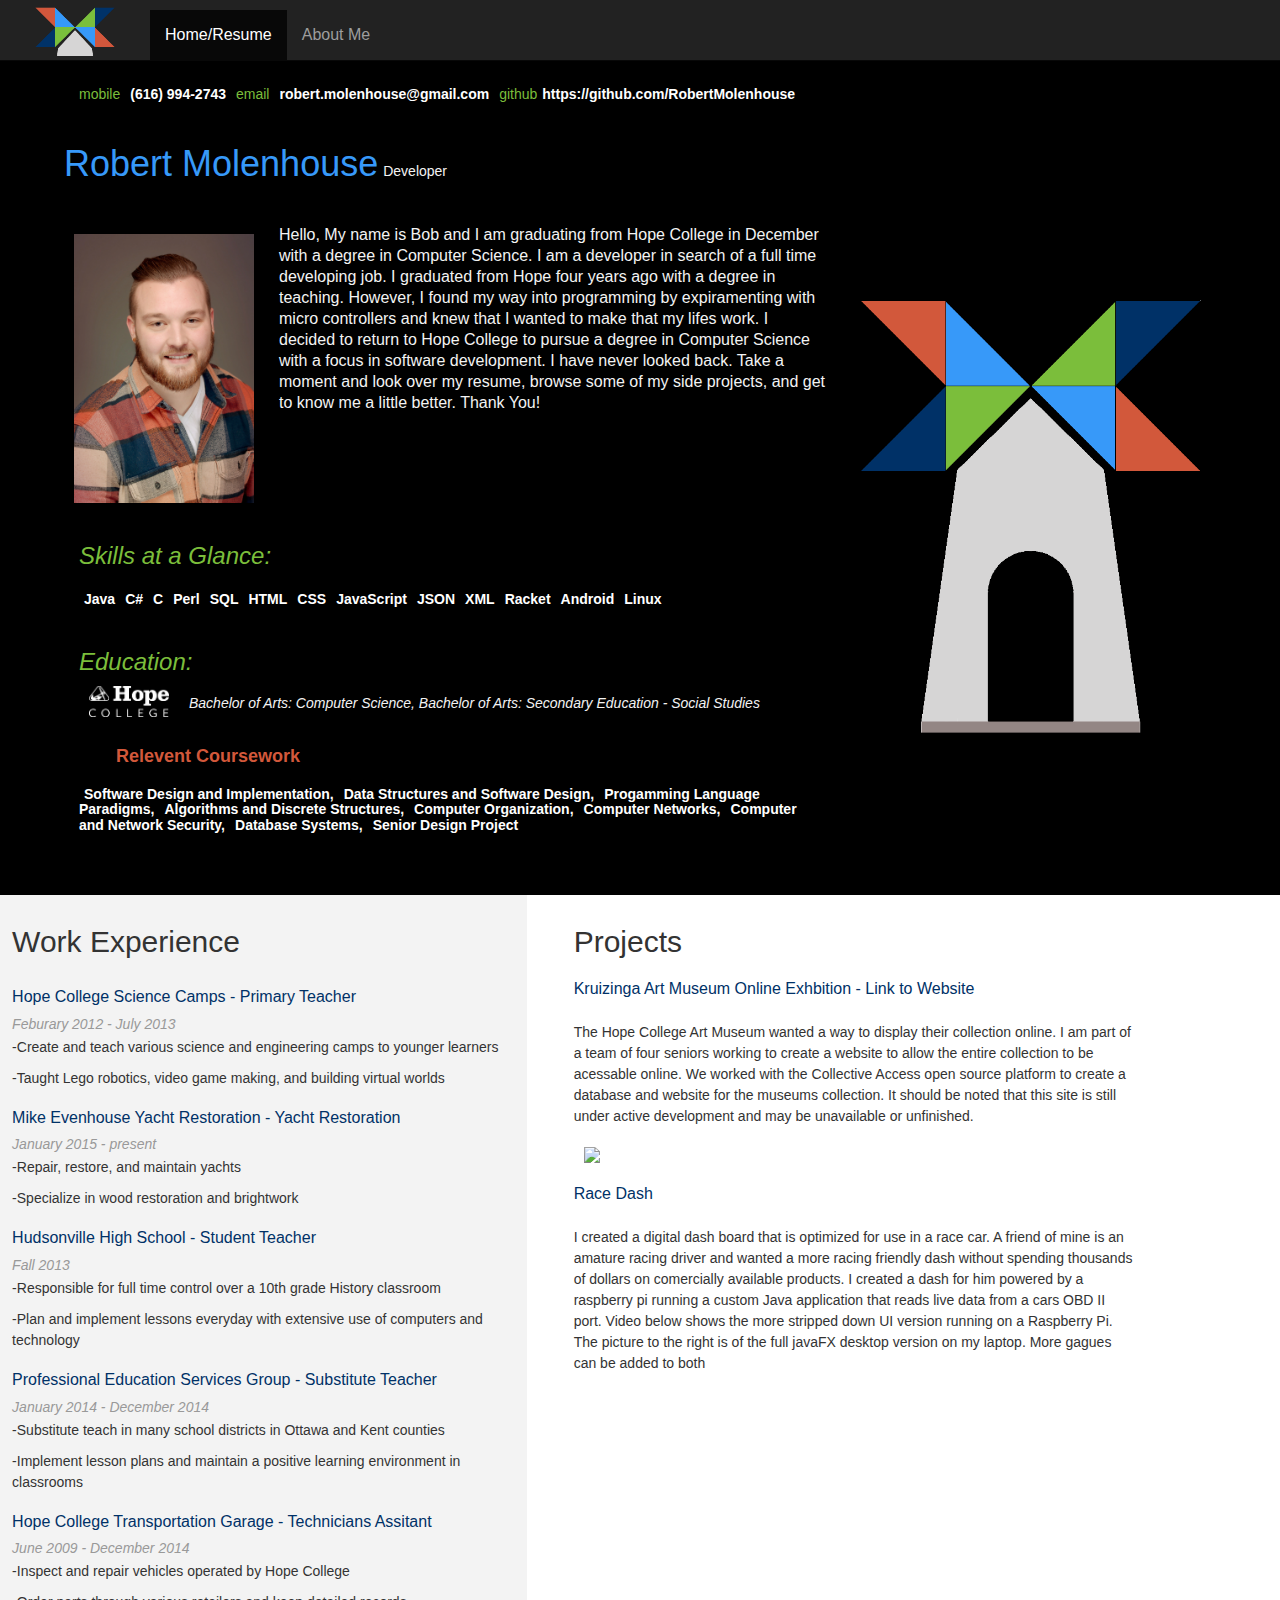
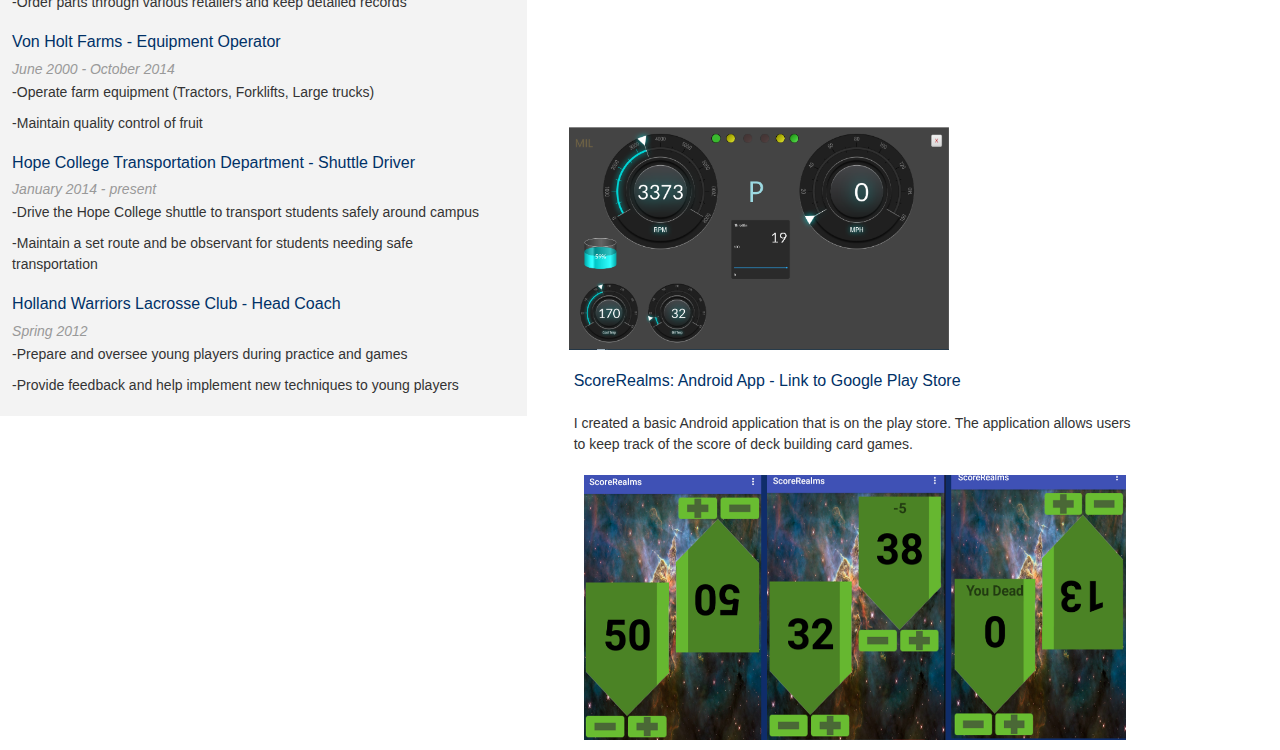
==== index.html @ 26c2ad03 "going live.  Want to get feedback from some people, but I think it's close" ====
<!DOCTYPE html>
<html>
<head>
  <meta charset="utf-8">
  <title>Resume</title>
  <link href="css/style.css" rel="stylesheet">
  <link rel="stylesheet" href="https://maxcdn.bootstrapcdn.com/bootstrap/3.3.7/css/bootstrap.min.css">
  <script src="https://ajax.googleapis.com/ajax/libs/jquery/3.2.0/jquery.min.js"></script>
  <script src="https://maxcdn.bootstrapcdn.com/bootstrap/3.3.7/js/bootstrap.min.js"></script>


  <meta name="viewport" content="width=device-width,initial-scale=1">
</head>
<body>
  <div id="main">
    <nav class="navbar navbar-inverse navbar-fixed-top">
      <div class="container-fluid" id="nav-bar">
          <div class="navbar-header" id="nav-bar">
              <a class="navbar-brand" id="nav-bar" href="index.html"><img
                src="images/bmd_logo_top.png" id="nav-logo"></a>
          </div>
          <ul class="nav navbar-nav">
            <li class="active"><a href="index.html">Home/Resume</a></li>
            <li><a href="about.html">About Me</a></li>
          </ul>
          </div>
      </nav>
    <div id="header" class="center-content clear-fix">
       
      <ul id="topContacts" class="flex-box"></ul><br>
    </div>
    <div style="clear: both;"></div>
    
    <!-- put work exp and projects next to eachother -->
    <div id="work_proj" class="row">
      <div id="workExperience" class="gray" class="col-sm-6">
       <h2>Work Experience</h2>
      </div>
      <div id="projects" class="col-sm-6">
        <h2>Projects</h2>
     </div>
    </div>
  </div>
  <script src="js/jQuery.js"></script>

  <!-- More on helper.js in the class -->
  <script src="js/helper.js"></script>
  <script src="js/json.js"></script>
  <script src="js/resumeBuilder.js"></script>
  
</body>
</html>
---- css/style.css ----
/*
  Colors
green: #7BBE3B
light blue: #3799F9
navy: #003167
rust: #D2583B
light grey: #D6D5D5
Base: #938684
*/

body {
  padding-top: 3em;
}
div,
ul,
li,
p,
h1,
h2,
h3,
h4,
h5,
h6 {
  padding: 0;
  margin: 0;
  font-family: "Roboto", sans-serif;
}

#nav-bar{
  height: 50px;
}
#name{
  color : #3799F9;
}
.clear-fix {
  overflow: auto;
}

#coursework_h5{
  font-weight: bold;
  font-style: normal;
  font-size: 18px;
  color: #D2583B;
}
.education-entry,
.work-entry,
.project-entry {
  padding: 0 5%;
}

#education-entry{
  color: #7BBE3B;
}

#github_link{
  color: #ffffff;
  font-size: 14px; 
  font-weight: bold;
  display: inline;
}

.school_pic{
  width: 100px;
  height: auto;
}


#workExperience{
  float: left;
}

#projects{
  float: left;
}

h1 {
  font-size: 40px;
  color: #D2583B;
  line-height: 48px;
  display: inline;
}

h2 {
  font-weight: bold;
  font-size: 24px;
  color: #938684;
  line-height: 29px;
  padding: 10px;
}

h3 {
  font-style: italic;
  font-size: 20px;
  color: #000;
  line-height: 22px;
}

h4 {
  font-weight: bold;
  font-size: 14px;
  color: #4a4a4a;
  line-height: 17px;
}

#work_title{
  font-size: 16px;
  color : #003167;
  padding-left: 0px;
  padding-bottom: 0px;
}

#project_title{
  font-size: 16px;
  color : #003167;
  padding-left: 0px;
  padding-bottom: 0px;
}

h2,
h3,
h4,
h5 {
  padding: 10px 5%;

}

#courses{
  font-size: 14px;
  font-style: normal;
  font-weight: normal;
}

#topContacts{
  display: inline-block;
}
.date-text {
  font-style: italic;
  font-size: 14px;
  color: #999;
  line-height: 16px;
  float: left;
}

.location-text {
  font-style: italic;
  font-size: 14px;
  color: #999;
  line-height: 16px;
  float: right;

}

p {
  font-size: 14px;
  color: #333;
  line-height: 21px;
}

a {
  color: #1199c3;
  text-decoration: none;
  font-size: 16px;
  margin-top: 10px;
  display: block;
}

.welcome-message {
  font-style: italic;
  font-size: 18px;
  color: #f3f3f3;
  line-height: 28px;
  text-shadow: -1px 0 #4a4a4a, 0 1px #4a4a4a, 1px 0 #4a4a4a, 0 -1px #4a4a4a;
}

#skills-h3 {
  color: #7BBE3B;
}

.orange {
  background-color: #7BBE3B;
}

.orange-text {
  color: #7BBE3B;
}

.white-text {
  font-weight: bold;
  color: #fff;
}

.gray {
  background-color: #f3f3f3;
  padding-bottom: 10px;
  clear: both;
}

.dark-gray {
  background-color: #4a4a4a;
}

/* TODO: Replace with image later */

#skills {
  display: inline;
}

.flex-box {
  display: -webkit-flex;
  display: flex;
  flex-direction: row;
  flex-wrap: wrap;
  justify-content: space-around;
  padding: 10px;
}

.flex-column {
  display: flex;
  flex-direction: column;
  flex-wrap: nowrap;
  padding: 10px;
}

.center-content {
  padding: 2.5% 5%;
}

ul {
  list-style-type: none;
}

li{
  display : inline;
}

.logo_img{
  width: 100px;
}
.biopic {
  float: left;
  padding: 10px;
  width: 200px;
  display: none;
}

#nav-logo{
  max-width: 120px;
  padding-top: 0px;
  position: relative;
  top: -25px;
}

#race-dash{
  display: inline;
  max-width: 400px;
  vertical-align: center;
}
img {
  padding: 10px;
}

span {
  color: #f3f3f3;
  padding: 5px;
}

.degree{
  font-size: 14px;
}

#lets-connect {
  text-align: center;
}

#hr_header{
  border: 0px solid #000000;
}

#header {
  background-color: #000000;
  background-image: none;
  background-repeat: no-repeat;
  background-size: 500px;
  background-position: right top;
}

#welcome-message {
  color: #f3f3f3;
  font-size: 16px;
}


/* Media queries to handle various device widths */

@media only screen and (max-width:640px){
  #lets-connect {
    margin-top: 10%;
  }
  .biopic {
    width: 100px;
    display: block;
  }
  #header{
    background-image: none;
  }
}

@media only screen and (max-width: 1099px) {
  body{
    padding-top: 160px;
  }
  #lets-connect {
    margin-top: 10%;
  }
  .biopic {
    width: 150px;
    display: block;
  }
  #header{
    background-image: none;
  }
  
  
}

@media only screen and (min-width: 1100px) {
  #skills-h3,
  .biopic {
    display: block;
  }
  #header{
    background-image: url("bmd_logo2.png");
    background-position-y: bottom;
  }
}

/* css for the about page, TODO move to own file sometime */
#about-img{
  display: block;
}

.vcenter{
  display: inline-block;
  vertical-align: middle;
  padding: 1em;
}

#about-row{
  background: #afafaf;
}

#about-courses{
  background: #777777;
}
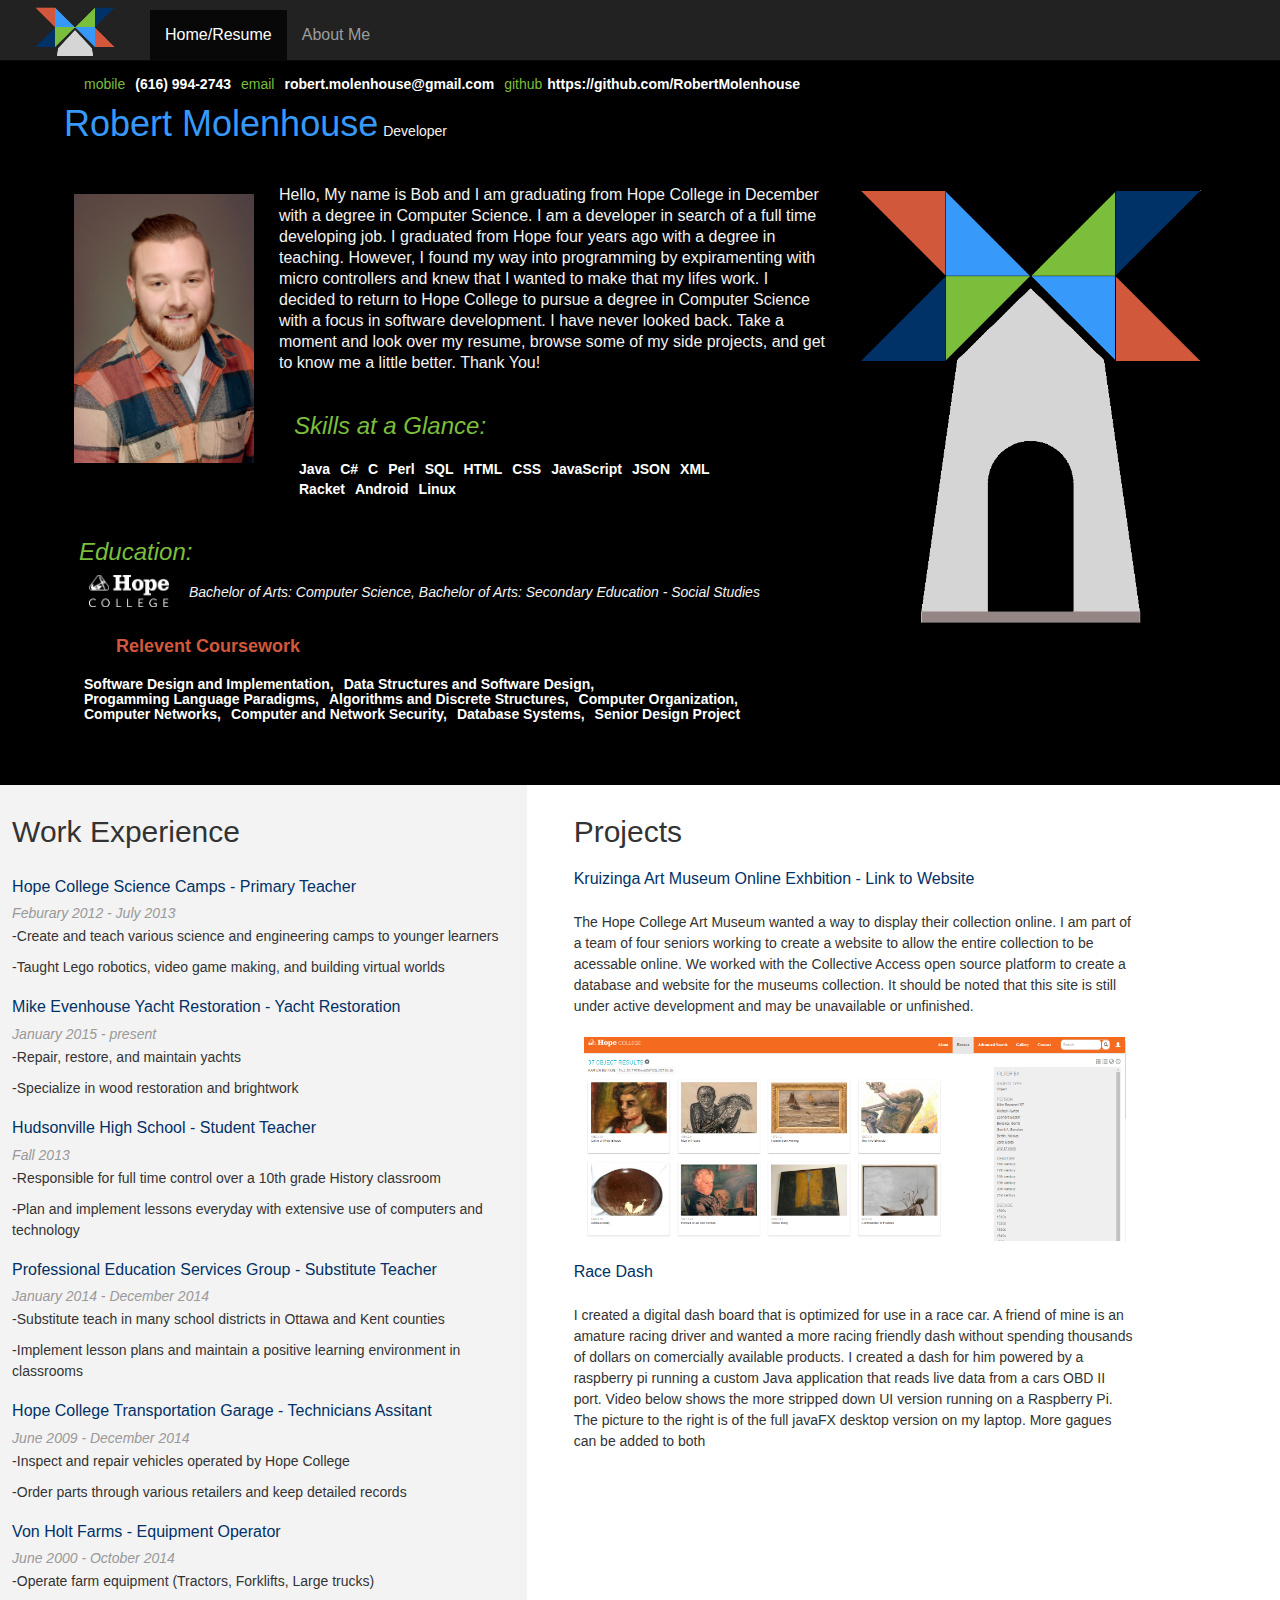
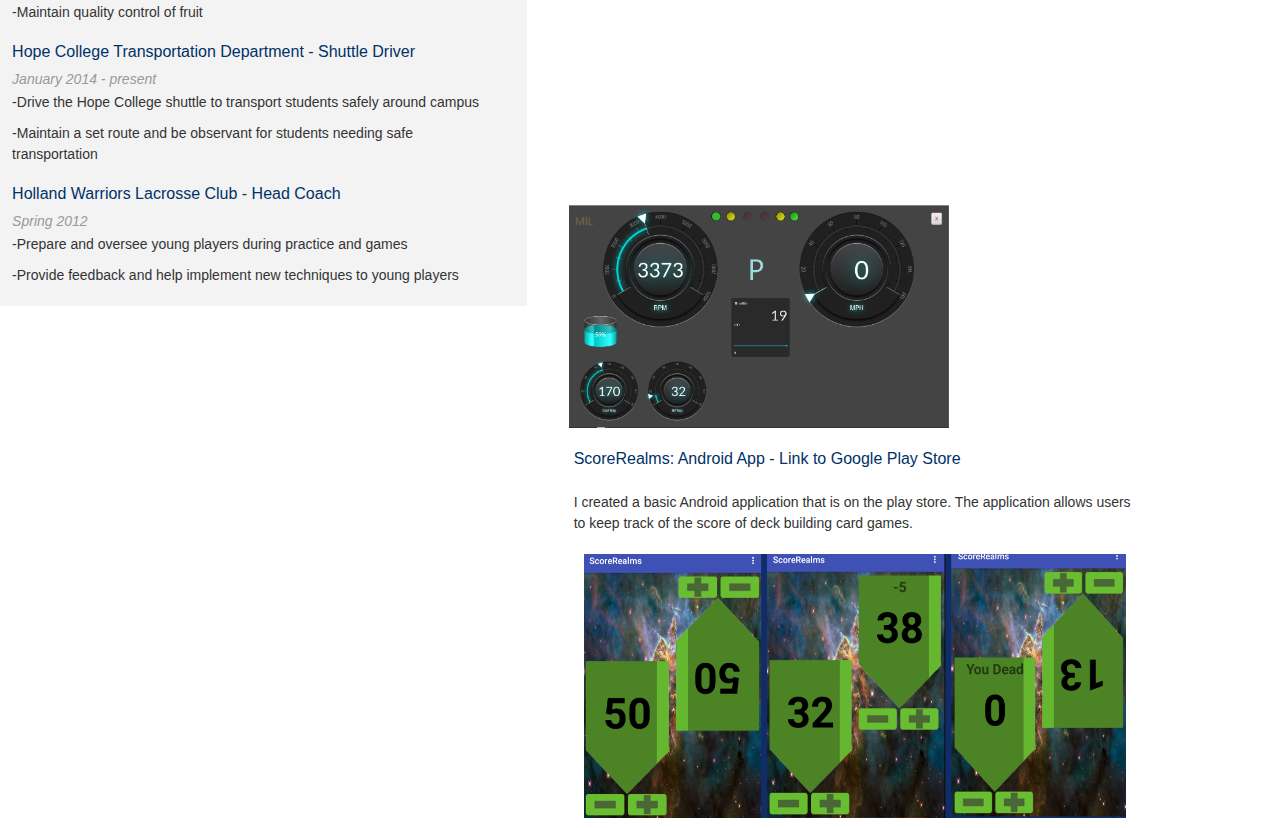
==== commit 1e435691: "changes KAM link to a more complete page on the site, fixed the styleing issues with skills and cont" ====
--- a/index.html
+++ b/index.html
@@ -27,7 +27,7 @@
       </nav>
     <div id="header" class="center-content clear-fix">
        
-      <ul id="topContacts" class="flex-box"></ul><br>
+      <ul id="topContacts" class="col-sm-12"></ul>
     </div>
     <div style="clear: both;"></div>
     
--- a/css/style.css
+++ b/css/style.css
@@ -36,6 +36,10 @@
   overflow: auto;
 }
 
+#skills-div{
+  display: inline-block;
+}
+
 #coursework_h5{
   font-weight: bold;
   font-style: normal;
@@ -131,7 +135,7 @@
 }
 
 #topContacts{
-  display: inline-block;
+  list-style: none;
 }
 .date-text {
   font-style: italic;
@@ -202,7 +206,7 @@
 /* TODO: Replace with image later */
 
 #skills {
-  display: inline;
+  float: left;
 }
 
 .flex-box {
@@ -226,11 +230,13 @@
 }
 
 ul {
-  list-style-type: none;
+  list-style: none;
+  
 }
 
 li{
-  display : inline;
+  position: relative;
+  display: inline-table;
 }
 
 .logo_img{
@@ -319,12 +325,14 @@
   #header{
     background-image: none;
   }
+  #dash-vid{
+    max-width: 150px;
+  }
   
   
 }
 
 @media only screen and (min-width: 1100px) {
-  #skills-h3,
   .biopic {
     display: block;
   }
